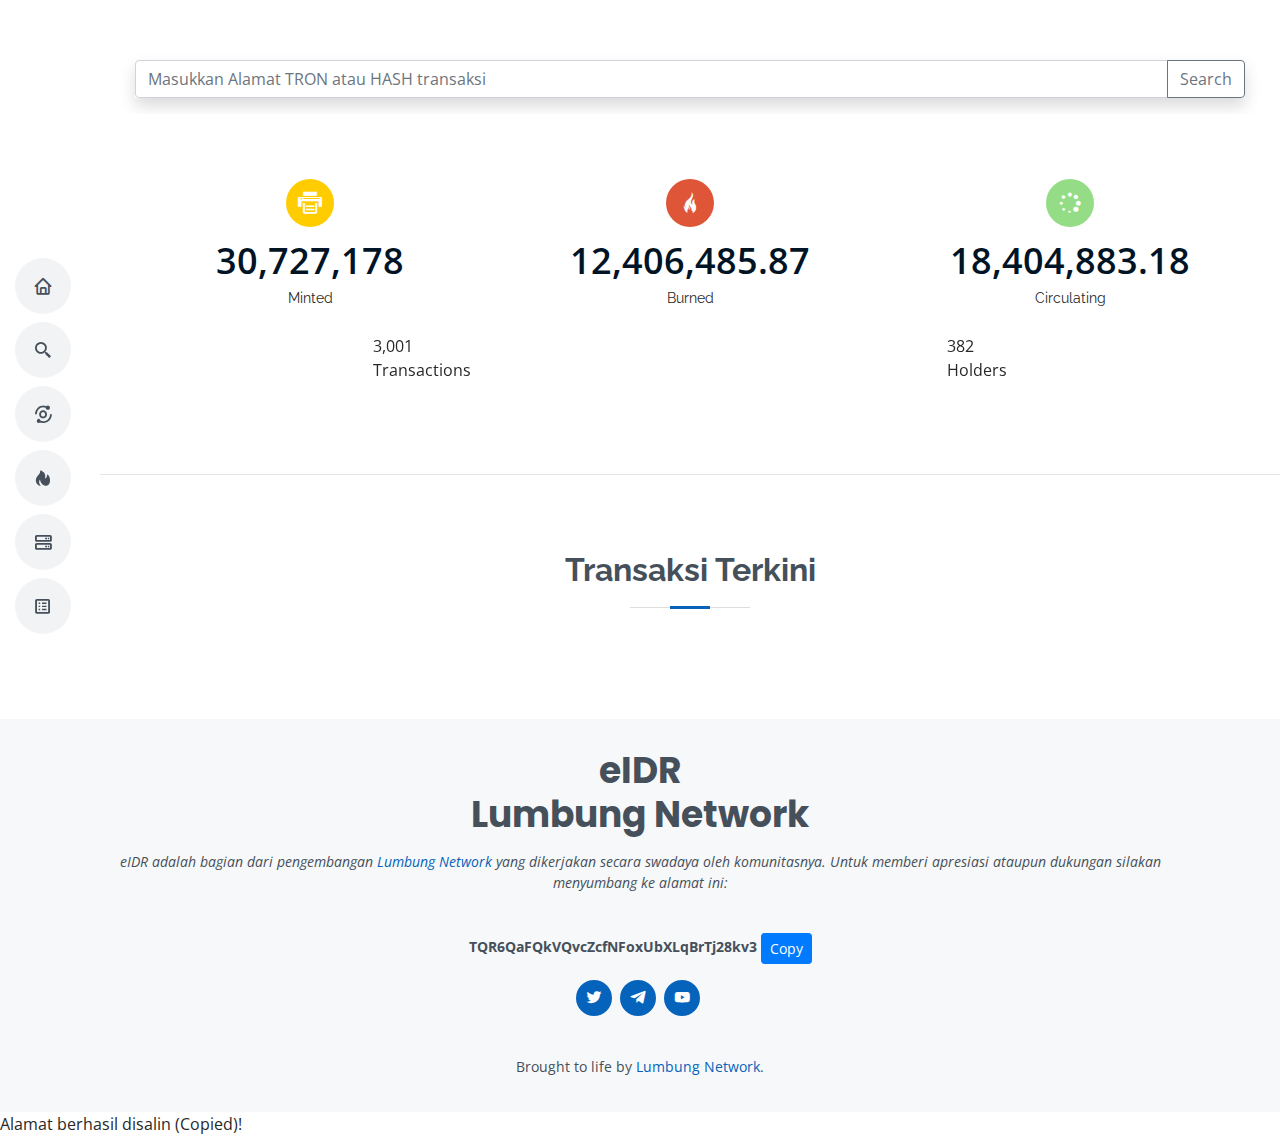
==== explorer.html @ 2676a9ac "initial commit full doc" ====
<!DOCTYPE html>
<html lang="en">

<head>
    <meta charset="utf-8">
    <meta content="width=device-width, initial-scale=1.0" name="viewport">

    <title>Portfolio Details - Personal Bootstrap Template</title>
    <meta content="" name="descriptison">
    <meta content="" name="keywords">

    <!-- Favicons -->
    <link href="assets/img/favicon.png" rel="icon">
    <link href="assets/img/apple-touch-icon.png" rel="apple-touch-icon">

    <!-- Google Fonts -->
    <link
        href="https://fonts.googleapis.com/css?family=Open+Sans:300,300i,400,400i,600,600i,700,700i|Raleway:300,300i,400,400i,500,500i,600,600i,700,700i|Poppins:300,300i,400,400i,500,500i,600,600i,700,700i"
        rel="stylesheet">

    <!-- Vendor CSS Files -->
    <link href="assets/vendor/bootstrap/css/bootstrap.min.css" rel="stylesheet">
    <link href="assets/vendor/icofont/icofont.min.css" rel="stylesheet">
    <link href="assets/vendor/boxicons/css/boxicons.min.css" rel="stylesheet">
    <link href="assets/vendor/aos/aos.css" rel="stylesheet">

    <!-- Template Main CSS File -->
    <link href="assets/css/style.css" rel="stylesheet">

    
</head>

<body>

    <!-- Mobile nav toggle button -->
    <button type="button" class="mobile-nav-toggle d-xl-none"><i class="icofont-navigation-menu"></i></button>
    
    <!-- Header -->
    <header id="header" class="d-flex flex-column justify-content-center">
    
        <nav class="nav-menu">
            <ul>
                <li><a href="index.html"><i class="bx bx-home"></i> <span>Tentang eIDR</span></a></li>
                <li><a href="#facts"><i class="bx bx-search-alt-2"></i> <span>blockchain explorer</span></a></li>
                <li><a href="#transactionList"><i class="bx bx-analyse"></i> <span>transaksi terkini</span></a></li>
                <li><a href="#redeem"><i class="bx bxs-hot"></i> <span>redeem eIDR</span></a></li>
                <li><a href="#services"><i class="bx bx-server"></i> <span>fitur eIDR</span></a></li>
                <li><a href="#audit"><i class="bx bx-spreadsheet"></i> <span>laporan audit</span></a></li>
            </ul>
        </nav><!-- .nav-menu -->
    
    </header><!-- End Header -->

    <main id="main">

        <!-- search bar -->
        <section class="search-bar pb-0">
            <div class="container mt-0 mb-0">
                <div class="shadow input-group mb-3">
                    <input type="text" id="search-input" class="form-control" placeholder="Masukkan Alamat TRON atau HASH transaksi"
                        aria-label="Recipient's username" aria-describedby="button-addon2">
                    <div class="input-group-append">
                        <button class="btn btn-outline-secondary" type="button" id="search-button" data-toggle="modal" data-target="#searchModal">Search</button>
                    </div>
                </div>
            </div>
        </section>
        
        <!-- Numbers -->
        <section id="facts" class="facts">
            <div class="container" data-aos="fade-up">
        
                <div class="row">
        
                    <div class="col-lg-4 col-md-6">
                        <div class="count-box">
                            <i class="icofont-printer" style="background: #ffcc00"></i>
                            <span id="minted" data-toggle="counter-up">41,523,214</span>
                            <p>Minted</p>
                        </div>
                    </div>
        
                    <div class="col-lg-4 col-md-6">
                        <div class="count-box">
                            <i class="icofont-fire-burn" style="background: #de5637"></i>
                            <span id="burned" data-toggle="counter-up">16,765,521.45</span>
                            <p>Burned</p>
                        </div>
                    </div>
        
                    <div class="col-lg-4 col-md-6">
                        <div class="count-box">
                            <i class="icofont-spinner" style="background: #94dd86"></i>
                            <span id="circulating" data-toggle="counter-up">24,871,463.76</span>
                            <p>Circulating</p>
                        </div>
                    </div>
                </div>
        
                <div class="container-fluid">
                    <div class="row justify-content-around">
        
                        <div class="col-xs-6">
                            <div class="count-box-small">
                                <span id="transactions" data-toggle="counter-up">4,056</span>
                                <p>Transactions</p>
                            </div>
                        </div>
        
                        <div class="col-xs-6">
                            <div class="count-box-small">
                                <span id="holders" data-toggle="counter-up">516</span>
                                <p>Holders</p>
                            </div>
                        </div>
                    </div>
                </div>
        
            </div>
        </section><!-- End Facts Section --><hr>
        
        <section>
        
            <div class="container">
                <div class="row section-title justify-content-center">
                    <h2>Transaksi Terkini</h3>
        
                </div>
        
                <div class="flex-row">
                    <div class="list-group" id="transactionList">
        
                    </div>
                </div>
        
            </div>
        </section>
    
    </main><!-- End #main -->
    
    <!-- ======= Footer ======= -->
    <footer id="footer">
        <div class="container">
            <h3>eIDR<br>Lumbung Network</h3>
            <p>eIDR adalah bagian dari pengembangan <a href="https://lumbung.network/">Lumbung Network</a> yang dikerjakan
                secara
                swadaya oleh komunitasnya. Untuk memberi apresiasi ataupun dukungan silakan menyumbang ke alamat ini:
                <br> </p>
            <strong><span id="donateAddress">TQR6QaFQkVQvcZcfNFoxUbXLqBrTj28kv3</span></strong>
            <button id="copy-btn" type="button" class="btn btn-primary btn-sm">Copy</button>
            <div class="social-links mt-3">
                <a href="https://twitter.com/lumbungnetwork" class="twitter"><i class="bx bxl-twitter"></i></a>
                <a href="https.t.me/eidrsupport" class="telegram"><i class="bx bxl-telegram"></i></a>
                <a href="https://www.youtube.com/channel/UCG8PJWqvFq7naqhmjj75eqA" class="youtube"><i class="bx bxl-youtube"></i></a>
                
            </div>
            <div class="copyright">
                Brought to life by <a href="https://lumbung.network/">Lumbung Network</a>.
            </div>
        </div>
    </footer><!-- End Footer -->

    <!-- Snackbar -->
    <div id="snackbar">Alamat berhasil disalin (Copied)!</div>
    <!-- End Snackbar -->

    </main><!-- End #main -->

    <a href="#" class="back-to-top"><i class="bx bx-up-arrow-alt"></i></a>
    <div id="preloader"></div>

    <!-- Modal -->
    <div class="modal fade" id="searchModal" tabindex="-1" role="dialog" aria-labelledby="exampleModalCenterTitle"
        aria-hidden="true">
        <div class="modal-dialog modal-dialog-centered" role="document">
            <div class="modal-content">
                <div class="modal-header">
                    <h6 class="modal-title" id="modal-title"><small>Modal title</small></h5>
                    <button type="button" class="close" data-dismiss="modal" aria-label="Close">
                        <span aria-hidden="true">&times;</span>
                    </button>
                </div>
                <div class="modal-body">
                    ...
                </div>
                <div class="modal-footer">
                    <button type="button" class="btn btn-secondary" data-dismiss="modal">Keluar</button>
                </div>
            </div>
        </div>
    </div>

    <!-- Vendor JS Files -->
    <script src="assets/vendor/jquery/jquery.min.js"></script>
    <script src="assets/vendor/bootstrap/js/bootstrap.bundle.min.js"></script>
    <script src="assets/vendor/jquery.easing/jquery.easing.min.js"></script>
    <script src="assets/vendor/php-email-form/validate.js"></script>
    <script src="assets/vendor/waypoints/jquery.waypoints.min.js"></script>
    <script src="assets/vendor/counterup/counterup.min.js"></script>
    <script src="assets/vendor/isotope-layout/isotope.pkgd.min.js"></script>
    <script src="assets/vendor/venobox/venobox.min.js"></script>
    <script src="assets/vendor/owl.carousel/owl.carousel.min.js"></script>
    <script src="assets/vendor/typed.js/typed.min.js"></script>
    <script src="assets/vendor/aos/aos.js"></script>

    <!-- Template Main JS File -->
    <script src="assets/js/main.js"></script>

</body>

</html>
---- assets/css/style.css ----
/**
* Template Name: MyResume - v2.1.0
* Template URL: https://bootstrapmade.com/free-html-bootstrap-template-my-resume/
* Author: BootstrapMade.com
* License: https://bootstrapmade.com/license/
*/

/*--------------------------------------------------------------
# General
--------------------------------------------------------------*/
body {
  font-family: "Open Sans", sans-serif;
  color: #272829;
}

a {
  color: #0563bb;
}

a:hover {
  color: #067ded;
  text-decoration: none;
}

h1, h2, h3, h4, h5, h6 {
  font-family: "Raleway", sans-serif;
}

/*--------------------------------------------------------------
# Back to top button
--------------------------------------------------------------*/
.back-to-top {
  position: fixed;
  display: none;
  width: 40px;
  height: 40px;
  border-radius: 50px;
  right: 15px;
  bottom: 15px;
  background: #0563bb;
  color: #fff;
  transition: display 0.5s ease-in-out;
  z-index: 99999;
}

.back-to-top i {
  font-size: 24px;
  position: absolute;
  top: 7px;
  left: 8px;
}

.back-to-top:hover {
  color: #fff;
  background: #0678e3;
  transition: background 0.2s ease-in-out;
}

/*--------------------------------------------------------------
# Preloader
--------------------------------------------------------------*/
#preloader {
  position: fixed;
  top: 0;
  left: 0;
  right: 0;
  bottom: 0;
  z-index: 9999;
  overflow: hidden;
  background: #fff;
}

#preloader:before {
  content: "";
  position: fixed;
  top: calc(50% - 30px);
  left: calc(50% - 30px);
  border: 6px solid #0563bb;
  border-top-color: #fff;
  border-bottom-color: #fff;
  border-radius: 50%;
  width: 60px;
  height: 60px;
  -webkit-animation: animate-preloader 1s linear infinite;
  animation: animate-preloader 1s linear infinite;
}

@-webkit-keyframes animate-preloader {
  0% {
    transform: rotate(0deg);
  }
  100% {
    transform: rotate(360deg);
  }
}

@keyframes animate-preloader {
  0% {
    transform: rotate(0deg);
  }
  100% {
    transform: rotate(360deg);
  }
}

/*--------------------------------------------------------------
# Disable aos animation delay on mobile devices
--------------------------------------------------------------*/
@media screen and (max-width: 768px) {
  [data-aos-delay] {
    transition-delay: 0 !important;
  }
}

/*--------------------------------------------------------------
# Header
--------------------------------------------------------------*/
#header {
  position: fixed;
  top: 0;
  left: 0;
  bottom: 0;
  z-index: 9997;
  transition: all 0.5s;
  padding: 15px;
  overflow-y: auto;
}

@media (max-width: 992px) {
  #header {
    width: 300px;
    background: #fff;
    border-right: 1px solid #e6e9ec;
    left: -300px;
  }
}

@media (min-width: 992px) {
  #main {
    margin-left: 100px;
  }
}

/*--------------------------------------------------------------
# Navigation Menu
--------------------------------------------------------------*/
/* Desktop Navigation */
.nav-menu * {
  margin: 0;
  padding: 0;
  list-style: none;
}

.nav-menu > ul > li {
  position: relative;
  white-space: nowrap;
}

.nav-menu a {
  display: flex;
  align-items: center;
  color: #45505b;
  padding: 10px 18px;
  margin-bottom: 8px;
  transition: 0.3s;
  font-size: 15px;
  border-radius: 50px;
  background: #f2f3f5;
  height: 56px;
  width: 100%;
  overflow: hidden;
  transition: 0.3s;
}

.nav-menu a i {
  font-size: 20px;
}

.nav-menu a span {
  padding: 0 5px 0 7px;
  color: #45505b;
}

@media (min-width: 992px) {
  .nav-menu a {
    width: 56px;
  }
  .nav-menu a span {
    display: none;
    color: #fff;
  }
}

.nav-menu a:hover, .nav-menu .active > a, .nav-menu li:hover > a {
  color: #fff;
  background: #0563bb;
}

.nav-menu a:hover span, .nav-menu .active > a span, .nav-menu li:hover > a span {
  color: #fff;
}

.nav-menu a:hover, .nav-menu li:hover > a {
  width: 100%;
  color: #fff;
}

.nav-menu a:hover span, .nav-menu li:hover > a span {
  display: block;
}

/* Mobile Navigation */
.mobile-nav-toggle {
  position: fixed;
  right: 15px;
  top: 15px;
  z-index: 9998;
  border: 0;
  background: none;
  font-size: 24px;
  transition: all 0.4s;
  outline: none !important;
  line-height: 1;
  cursor: pointer;
  text-align: right;
}

.mobile-nav-toggle i {
  color: #45505b;
}

.mobile-nav-active {
  overflow: hidden;
}

.mobile-nav-active #header {
  left: 0;
}

.mobile-nav-active .mobile-nav-toggle i {
  color: #0563bb;
}

/*--------------------------------------------------------------
# Hero Section
--------------------------------------------------------------*/
#hero {
  width: 100%;
  height: 100vh;
  background: url("../img/eIDR-hero-bg.png") top right no-repeat;
  background-size: cover;
  position: relative;
}

@media (min-width: 992px) {
  #hero {
    padding-left: 160px;
  }
}

#hero:before {
  content: "";
  background: rgba(255, 255, 255, 0.3);
  position: absolute;
  bottom: 0;
  top: 0;
  left: 0;
  right: 0;
}

#hero h1 {
  margin-top: 0;
  font-size: 64px;
  font-weight: 700;
  line-height: 65px;
  color: #45505b;
}

#hero p {
  color: #45505b;
  margin: 15px 0 0 0;
  font-size: 26px;
  font-family: "Poppins", sans-serif;
}

#hero p span {
  color: #0563bb;
  letter-spacing: 1px;
}

#hero .container .action-buttons a {
    margin: 20px 15px 10px 5px;
    
  }

@media (max-width: 992px) {
  #hero {
    text-align: center;
  }

  #hero .container {
    position: absolute;
    top: 40px;
  }
  

  #hero h1 {
    font-size: 32px;
    line-height: 36px;
  }
  #hero p {
    margin-top: 10px;
    font-size: 20px;
    line-height: 24px;
  }
  
}

/*--------------------------------------------------------------
# Sections General
--------------------------------------------------------------*/
section {
  padding: 60px 0;
  overflow: hidden;
}

section img {
  display: block;
  margin: auto;
}

.section-title {
  text-align: center;
  padding-bottom: 30px;
}

.section-title h2 {
  font-size: 32px;
  font-weight: bold;
  margin-bottom: 20px;
  padding-bottom: 20px;
  position: relative;
  color: #45505b;
}

.section-title h2::before {
  content: '';
  position: absolute;
  display: block;
  width: 120px;
  height: 1px;
  background: #ddd;
  bottom: 1px;
  left: calc(50% - 60px);
}

.section-title h2::after {
  content: '';
  position: absolute;
  display: block;
  width: 40px;
  height: 3px;
  background: #0563bb;
  bottom: 0;
  left: calc(50% - 20px);
}

.section-title p {
  margin-bottom: 0;
}

/*--------------------------------------------------------------
# About
--------------------------------------------------------------*/
.about .content h3 {
  font-weight: 700;
  font-size: 26px;
  color: #728394;
}

.about .content ul {
  list-style: none;
  padding: 0;
}

.about .content ul li {
  padding-bottom: 10px;
}

.about .content ul i {
  font-size: 20px;
  padding-right: 2px;
  color: #0563bb;
}

.about .content p:last-child {
  margin-bottom: 0;
}

/*--------------------------------------------------------------
# Facts
--------------------------------------------------------------*/
.facts .count-box {
  padding: 30px 30px 25px 30px;
  margin-top: 30px;
  width: 100%;
  position: relative;
  text-align: center;
  background: #fff;
}

.facts .count-box i {
  position: absolute;
  top: -25px;
  left: 50%;
  transform: translateX(-50%);
  font-size: 24px;
  background: #0563bb;
  padding: 12px;
  color: #fff;
  border-radius: 50px;
}

.facts .count-box span {
  font-size: 36px;
  display: block;
  font-weight: 600;
  color: #011426;
}

.facts .count-box p {
  padding: 0;
  margin: 0;
  font-family: "Raleway", sans-serif;
  font-size: 14px;
}

/*--------------------------------------------------------------
# Mechanism
--------------------------------------------------------------*/
#mechanism img {
  width: 100%;
  margin: auto;
}

/*--------------------------------------------------------------
# Services
--------------------------------------------------------------*/
.services .icon-box {
  text-align: center;
  padding: 70px 20px 80px 20px;
  transition: all ease-in-out 0.3s;
  background: #fff;
  box-shadow: 0px 5px 90px 0px rgba(110, 123, 131, 0.05);
}

.services .icon-box .icon {
  margin: 0 auto;
  width: 100px;
  height: 100px;
  display: flex;
  align-items: center;
  justify-content: center;
  transition: ease-in-out 0.3s;
  position: relative;
}

.services .icon-box .icon i {
  font-size: 36px;
  transition: 0.5s;
  position: relative;
}

.services .icon-box .icon svg {
  position: absolute;
  top: 0;
  left: 0;
}

.services .icon-box .icon svg path {
  transition: 0.5s;
  fill: #f5f5f5;
}

.services .icon-box h4 {
  font-weight: 600;
  margin: 10px 0 15px 0;
  font-size: 22px;
}

.services .icon-box h4 a {
  color: #45505b;
  transition: ease-in-out 0.3s;
}

.services .icon-box p {
  line-height: 24px;
  font-size: 14px;
  margin-bottom: 0;
}

.services .icon-box:hover {
  border-color: #fff;
  box-shadow: 0px 0 35px 0 rgba(0, 0, 0, 0.08);
}

.services .iconbox-blue i {
  color: #47aeff;
}

.services .iconbox-blue:hover .icon i {
  color: #fff;
}

.services .iconbox-blue:hover .icon path {
  fill: #47aeff;
}

.services .iconbox-orange i {
  color: #ffa76e;
}

.services .iconbox-orange:hover .icon i {
  color: #fff;
}

.services .iconbox-orange:hover .icon path {
  fill: #ffa76e;
}

.services .iconbox-pink i {
  color: #e80368;
}

.services .iconbox-pink:hover .icon i {
  color: #fff;
}

.services .iconbox-pink:hover .icon path {
  fill: #e80368;
}

.services .iconbox-yellow i {
  color: #ffbb2c;
}

.services .iconbox-yellow:hover .icon i {
  color: #fff;
}

.services .iconbox-yellow:hover .icon path {
  fill: #ffbb2c;
}

.services .iconbox-red i {
  color: #ff5828;
}

.services .iconbox-red:hover .icon i {
  color: #fff;
}

.services .iconbox-red:hover .icon path {
  fill: #ff5828;
}

.services .iconbox-teal i {
  color: #11dbcf;
}

.services .iconbox-teal:hover .icon i {
  color: #fff;
}

.services .iconbox-teal:hover .icon path {
  fill: #11dbcf;
}

/*--------------------------------------------------------------
# Testimonials
--------------------------------------------------------------*/
.testimonials .section-header {
  margin-bottom: 40px;
}

.testimonials .testimonial-item {
  text-align: center;
}

.testimonials .testimonial-item .testimonial-img {
  width: 120px;
  border-radius: 50%;
  border: 4px solid #fff;
  margin: 0 auto;
}

.testimonials .testimonial-item h3 {
  font-size: 20px;
  font-weight: bold;
  margin: 10px 0 5px 0;
  color: #111;
}

.testimonials .testimonial-item h4 {
  font-size: 14px;
  color: #999;
  margin: 0 0 15px 0;
}

.testimonials .testimonial-item .quote-icon-left, .testimonials .testimonial-item .quote-icon-right {
  color: #90c8fc;
  font-size: 26px;
}

.testimonials .testimonial-item .quote-icon-left {
  display: inline-block;
  left: -5px;
  position: relative;
}

.testimonials .testimonial-item .quote-icon-right {
  display: inline-block;
  right: -5px;
  position: relative;
  top: 10px;
}

.testimonials .testimonial-item p {
  font-style: italic;
  margin: 0 auto 15px auto;
}

.testimonials .owl-nav, .testimonials .owl-dots {
  margin-top: 5px;
  text-align: center;
}

.testimonials .owl-dot {
  display: inline-block;
  margin: 0 5px;
  width: 12px;
  height: 12px;
  border-radius: 50%;
  background-color: #ddd !important;
}

.testimonials .owl-dot.active {
  background-color: #0563bb !important;
}

@media (min-width: 992px) {
  .testimonials .testimonial-item p {
    width: 80%;
  }
}

/*--------------------------------------------------------------
# Contact
--------------------------------------------------------------*/
.contact .info {
  width: 100%;
  background: #fff;
}

.contact .info i {
  font-size: 20px;
  color: #0563bb;
  float: left;
  width: 44px;
  height: 44px;
  background: #eef7ff;
  display: flex;
  justify-content: center;
  align-items: center;
  border-radius: 50px;
  transition: all 0.3s ease-in-out;
}

.contact .info h4 {
  padding: 0 0 0 60px;
  font-size: 22px;
  font-weight: 600;
  margin-bottom: 5px;
  color: #45505b;
}

.contact .info p {
  padding: 0 0 0 60px;
  margin-bottom: 0;
  font-size: 14px;
  color: #728394;
}

.contact .info .email, .contact .info .phone {
  margin-top: 40px;
}

.contact .info .email:hover i, .contact .info .address:hover i, .contact .info .phone:hover i {
  background: #0563bb;
  color: #fff;
}

.contact .php-email-form {
  width: 100%;
  background: #fff;
}

.contact .php-email-form .form-group {
  padding-bottom: 8px;
}

.contact .php-email-form .validate {
  display: none;
  color: red;
  margin: 0 0 15px 0;
  font-weight: 400;
  font-size: 13px;
}

.contact .php-email-form .error-message {
  display: none;
  color: #fff;
  background: #ed3c0d;
  text-align: left;
  padding: 15px;
  font-weight: 600;
}

.contact .php-email-form .error-message br + br {
  margin-top: 25px;
}

.contact .php-email-form .sent-message {
  display: none;
  color: #fff;
  background: #18d26e;
  text-align: center;
  padding: 15px;
  font-weight: 600;
}

.contact .php-email-form .loading {
  display: none;
  background: #fff;
  text-align: center;
  padding: 15px;
}

.contact .php-email-form .loading:before {
  content: "";
  display: inline-block;
  border-radius: 50%;
  width: 24px;
  height: 24px;
  margin: 0 10px -6px 0;
  border: 3px solid #18d26e;
  border-top-color: #eee;
  -webkit-animation: animate-loading 1s linear infinite;
  animation: animate-loading 1s linear infinite;
}

.contact .php-email-form input, .contact .php-email-form textarea {
  border-radius: 4px;
  box-shadow: none;
  font-size: 14px;
}

.contact .php-email-form input {
  height: 44px;
}

.contact .php-email-form textarea {
  padding: 10px 12px;
}

.contact .php-email-form button[type="submit"] {
  background: #0563bb;
  border: 0;
  padding: 10px 35px;
  color: #fff;
  transition: 0.4s;
  border-radius: 50px;
}

.contact .php-email-form button[type="submit"]:hover {
  background: #0678e3;
}

@-webkit-keyframes animate-loading {
  0% {
    transform: rotate(0deg);
  }
  100% {
    transform: rotate(360deg);
  }
}

@keyframes animate-loading {
  0% {
    transform: rotate(0deg);
  }
  100% {
    transform: rotate(360deg);
  }
}

/*--------------------------------------------------------------
# Portfolio Details
--------------------------------------------------------------*/
.portfolio-details {
  padding: 40px 0;
}

.portfolio-details .portfolio-title {
  font-size: 26px;
  font-weight: 700;
  margin-bottom: 20px;
}

.portfolio-details .portfolio-details-carousel .owl-nav, .portfolio-details .portfolio-details-carousel .owl-dots {
  margin-top: 5px;
  text-align: center;
}

.portfolio-details .portfolio-details-carousel .owl-dot {
  display: inline-block;
  margin: 0 5px;
  width: 12px;
  height: 12px;
  border-radius: 50%;
  background-color: #ddd !important;
}

.portfolio-details .portfolio-details-carousel .owl-dot.active {
  background-color: #0563bb !important;
}

.portfolio-details .portfolio-info {
  padding-top: 45px;
}

.portfolio-details .portfolio-info h3 {
  font-size: 22px;
  font-weight: 400;
  margin-bottom: 20px;
}

.portfolio-details .portfolio-info ul {
  list-style: none;
  padding: 0;
  font-size: 15px;
}

.portfolio-details .portfolio-info ul li + li {
  margin-top: 10px;
}

.portfolio-details .portfolio-info p {
  font-size: 15px;
  padding: 15px 0 0 0;
}

@media (max-width: 992px) {
  .portfolio-details .portfolio-info {
    padding-top: 20px;
  }
}

/*--------------------------------------------------------------
# Footer
--------------------------------------------------------------*/
#footer {
  background: #f7f8f9;
  color: #45505b;
  font-size: 14px;
  text-align: center;
  padding: 30px 0;
}

#footer h3 {
  font-size: 36px;
  font-weight: 700;
  position: relative;
  font-family: "Poppins", sans-serif;
  padding: 0;
  margin: 0 0 15px 0;
}

#footer p {
  font-size: 15;
  font-style: italic;
  padding: 0;
  margin: 0 0 40px 0;
}

#footer .social-links {
  margin: 0 0 40px 0;
}

#footer .social-links a {
  font-size: 18px;
  display: inline-block;
  background: #0563bb;
  color: #fff;
  line-height: 1;
  padding: 8px 0;
  margin-right: 4px;
  border-radius: 50%;
  text-align: center;
  width: 36px;
  height: 36px;
  transition: 0.3s;
}

#footer .social-links a:hover {
  background: #0678e3;
  color: #fff;
  text-decoration: none;
}

#footer .copyright {
  margin: 0 0 5px 0;
}

#footer .credits {
  font-size: 13px;
}
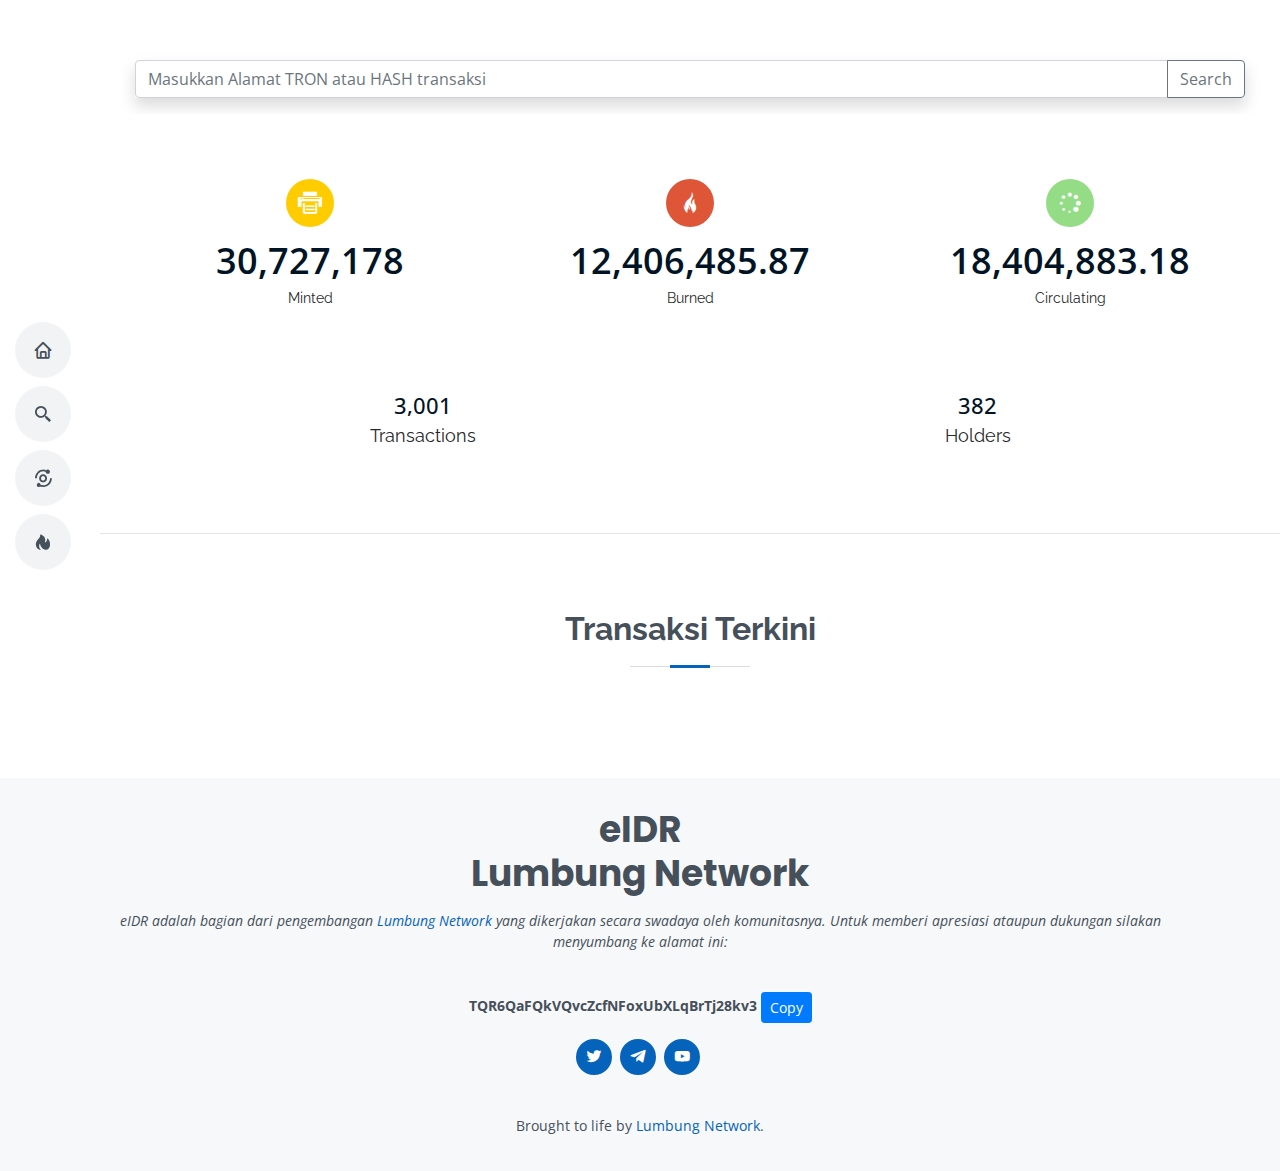
==== commit d8349c22: "cleaning repo, ready to remote" ====
--- a/explorer.html
+++ b/explorer.html
@@ -5,9 +5,9 @@
     <meta charset="utf-8">
     <meta content="width=device-width, initial-scale=1.0" name="viewport">
 
-    <title>Portfolio Details - Personal Bootstrap Template</title>
-    <meta content="" name="descriptison">
-    <meta content="" name="keywords">
+    <title>eIDR & LMB Explorer</title>
+    <meta content="Blockchain Explorer untuk token eIDR dan LMB dari Lumbung Network" name="description">
+    <meta content="blockchain, explorer, token, eIDR, LMB, Lumbung" name="keywords">
 
     <!-- Favicons -->
     <link href="assets/img/favicon.png" rel="icon">
@@ -41,11 +41,10 @@
         <nav class="nav-menu">
             <ul>
                 <li><a href="index.html"><i class="bx bx-home"></i> <span>Tentang eIDR</span></a></li>
-                <li><a href="#facts"><i class="bx bx-search-alt-2"></i> <span>blockchain explorer</span></a></li>
-                <li><a href="#transactionList"><i class="bx bx-analyse"></i> <span>transaksi terkini</span></a></li>
-                <li><a href="#redeem"><i class="bx bxs-hot"></i> <span>redeem eIDR</span></a></li>
-                <li><a href="#services"><i class="bx bx-server"></i> <span>fitur eIDR</span></a></li>
-                <li><a href="#audit"><i class="bx bx-spreadsheet"></i> <span>laporan audit</span></a></li>
+                <li><a href="#search-input"><i class="bx bx-search-alt-2"></i> <span>blockchain explorer</span></a></li>
+                <li><a href="#recentTransactions"><i class="bx bx-analyse"></i> <span>transaksi terkini</span></a></li>
+                <li><a href="index.html#redeem"><i class="bx bxs-hot"></i> <span>redeem eIDR</span></a></li>
+                
             </ul>
         </nav><!-- .nav-menu -->
     
@@ -119,7 +118,7 @@
             </div>
         </section><!-- End Facts Section --><hr>
         
-        <section>
+        <section id="recent-transactions">
         
             <div class="container">
                 <div class="row section-title justify-content-center">
@@ -174,8 +173,8 @@
         aria-hidden="true">
         <div class="modal-dialog modal-dialog-centered" role="document">
             <div class="modal-content">
-                <div class="modal-header">
-                    <h6 class="modal-title" id="modal-title"><small>Modal title</small></h5>
+                <div class="container-fluid modal-header overflow-auto">
+                    <p class="text-break modal-title" id="modal-title">Modal title</p>
                     <button type="button" class="close" data-dismiss="modal" aria-label="Close">
                         <span aria-hidden="true">&times;</span>
                     </button>
@@ -194,13 +193,8 @@
     <script src="assets/vendor/jquery/jquery.min.js"></script>
     <script src="assets/vendor/bootstrap/js/bootstrap.bundle.min.js"></script>
     <script src="assets/vendor/jquery.easing/jquery.easing.min.js"></script>
-    <script src="assets/vendor/php-email-form/validate.js"></script>
     <script src="assets/vendor/waypoints/jquery.waypoints.min.js"></script>
     <script src="assets/vendor/counterup/counterup.min.js"></script>
-    <script src="assets/vendor/isotope-layout/isotope.pkgd.min.js"></script>
-    <script src="assets/vendor/venobox/venobox.min.js"></script>
-    <script src="assets/vendor/owl.carousel/owl.carousel.min.js"></script>
-    <script src="assets/vendor/typed.js/typed.min.js"></script>
     <script src="assets/vendor/aos/aos.js"></script>
 
     <!-- Template Main JS File -->
--- a/assets/css/style.css
+++ b/assets/css/style.css
@@ -1,13 +1,4 @@
-/**
-* Template Name: MyResume - v2.1.0
-* Template URL: https://bootstrapmade.com/free-html-bootstrap-template-my-resume/
-* Author: BootstrapMade.com
-* License: https://bootstrapmade.com/license/
-*/
-
-/*--------------------------------------------------------------
-# General
---------------------------------------------------------------*/
+/* General */
 body {
   font-family: "Open Sans", sans-serif;
   color: #272829;
@@ -26,9 +17,7 @@
   font-family: "Raleway", sans-serif;
 }
 
-/*--------------------------------------------------------------
-# Back to top button
---------------------------------------------------------------*/
+/* Back to top button */
 .back-to-top {
   position: fixed;
   display: none;
@@ -56,9 +45,7 @@
   transition: background 0.2s ease-in-out;
 }
 
-/*--------------------------------------------------------------
-# Preloader
---------------------------------------------------------------*/
+/* Preloader */
 #preloader {
   position: fixed;
   top: 0;
@@ -103,18 +90,14 @@
   }
 }
 
-/*--------------------------------------------------------------
-# Disable aos animation delay on mobile devices
---------------------------------------------------------------*/
+/* disable aos animation on mobile */
 @media screen and (max-width: 768px) {
   [data-aos-delay] {
     transition-delay: 0 !important;
   }
 }
 
-/*--------------------------------------------------------------
-# Header
---------------------------------------------------------------*/
+/* header */
 #header {
   position: fixed;
   top: 0;
@@ -141,9 +124,7 @@
   }
 }
 
-/*--------------------------------------------------------------
-# Navigation Menu
---------------------------------------------------------------*/
+/* navigation */
 /* Desktop Navigation */
 .nav-menu * {
   margin: 0;
@@ -241,9 +222,7 @@
   color: #0563bb;
 }
 
-/*--------------------------------------------------------------
-# Hero Section
---------------------------------------------------------------*/
+/* hero section */
 #hero {
   width: 100%;
   height: 100vh;
@@ -316,9 +295,7 @@
   
 }
 
-/*--------------------------------------------------------------
-# Sections General
---------------------------------------------------------------*/
+/* sections */
 section {
   padding: 60px 0;
   overflow: hidden;
@@ -369,9 +346,13 @@
   margin-bottom: 0;
 }
 
-/*--------------------------------------------------------------
-# About
---------------------------------------------------------------*/
+@media (max-width: 992px) {
+  #facts {
+    padding-top: 10px;
+  }
+}
+
+/* about */
 .about .content h3 {
   font-weight: 700;
   font-size: 26px;
@@ -397,12 +378,11 @@
   margin-bottom: 0;
 }
 
-/*--------------------------------------------------------------
-# Facts
---------------------------------------------------------------*/
+/* facts */
 .facts .count-box {
   padding: 30px 30px 25px 30px;
   margin-top: 30px;
+  margin-bottom: 30px;
   width: 100%;
   position: relative;
   text-align: center;
@@ -435,17 +415,36 @@
   font-size: 14px;
 }
 
-/*--------------------------------------------------------------
-# Mechanism
---------------------------------------------------------------*/
+.facts .count-box-small {
+  padding: 15px 15px 8px 15px;
+  margin-top: 10px;
+  width: 100%;
+  position: relative;
+  text-align: center;
+  background: #fff;
+}
+
+.facts .count-box-small span {
+  font-size: 22px;
+  display: block;
+  font-weight: 500;
+  color: #011426;
+}
+
+.facts .count-box-small p {
+  padding: 0;
+  margin: 0;
+  font-family: "Raleway", sans-serif;
+  font-size: 18px;
+}
+
+/* mechanism */
 #mechanism img {
   width: 100%;
   margin: auto;
 }
 
-/*--------------------------------------------------------------
-# Services
---------------------------------------------------------------*/
+/* services */
 .services .icon-box {
   text-align: center;
   padding: 70px 20px 80px 20px;
@@ -576,299 +575,8 @@
   fill: #11dbcf;
 }
 
-/*--------------------------------------------------------------
-# Testimonials
---------------------------------------------------------------*/
-.testimonials .section-header {
-  margin-bottom: 40px;
-}
-
-.testimonials .testimonial-item {
-  text-align: center;
-}
-
-.testimonials .testimonial-item .testimonial-img {
-  width: 120px;
-  border-radius: 50%;
-  border: 4px solid #fff;
-  margin: 0 auto;
-}
-
-.testimonials .testimonial-item h3 {
-  font-size: 20px;
-  font-weight: bold;
-  margin: 10px 0 5px 0;
-  color: #111;
-}
-
-.testimonials .testimonial-item h4 {
-  font-size: 14px;
-  color: #999;
-  margin: 0 0 15px 0;
-}
-
-.testimonials .testimonial-item .quote-icon-left, .testimonials .testimonial-item .quote-icon-right {
-  color: #90c8fc;
-  font-size: 26px;
-}
-
-.testimonials .testimonial-item .quote-icon-left {
-  display: inline-block;
-  left: -5px;
-  position: relative;
-}
-
-.testimonials .testimonial-item .quote-icon-right {
-  display: inline-block;
-  right: -5px;
-  position: relative;
-  top: 10px;
-}
-
-.testimonials .testimonial-item p {
-  font-style: italic;
-  margin: 0 auto 15px auto;
-}
-
-.testimonials .owl-nav, .testimonials .owl-dots {
-  margin-top: 5px;
-  text-align: center;
-}
-
-.testimonials .owl-dot {
-  display: inline-block;
-  margin: 0 5px;
-  width: 12px;
-  height: 12px;
-  border-radius: 50%;
-  background-color: #ddd !important;
-}
-
-.testimonials .owl-dot.active {
-  background-color: #0563bb !important;
-}
-
-@media (min-width: 992px) {
-  .testimonials .testimonial-item p {
-    width: 80%;
-  }
-}
-
-/*--------------------------------------------------------------
-# Contact
---------------------------------------------------------------*/
-.contact .info {
-  width: 100%;
-  background: #fff;
-}
-
-.contact .info i {
-  font-size: 20px;
-  color: #0563bb;
-  float: left;
-  width: 44px;
-  height: 44px;
-  background: #eef7ff;
-  display: flex;
-  justify-content: center;
-  align-items: center;
-  border-radius: 50px;
-  transition: all 0.3s ease-in-out;
-}
-
-.contact .info h4 {
-  padding: 0 0 0 60px;
-  font-size: 22px;
-  font-weight: 600;
-  margin-bottom: 5px;
-  color: #45505b;
-}
-
-.contact .info p {
-  padding: 0 0 0 60px;
-  margin-bottom: 0;
-  font-size: 14px;
-  color: #728394;
-}
-
-.contact .info .email, .contact .info .phone {
-  margin-top: 40px;
-}
-
-.contact .info .email:hover i, .contact .info .address:hover i, .contact .info .phone:hover i {
-  background: #0563bb;
-  color: #fff;
-}
-
-.contact .php-email-form {
-  width: 100%;
-  background: #fff;
-}
-
-.contact .php-email-form .form-group {
-  padding-bottom: 8px;
-}
-
-.contact .php-email-form .validate {
-  display: none;
-  color: red;
-  margin: 0 0 15px 0;
-  font-weight: 400;
-  font-size: 13px;
-}
-
-.contact .php-email-form .error-message {
-  display: none;
-  color: #fff;
-  background: #ed3c0d;
-  text-align: left;
-  padding: 15px;
-  font-weight: 600;
-}
-
-.contact .php-email-form .error-message br + br {
-  margin-top: 25px;
-}
-
-.contact .php-email-form .sent-message {
-  display: none;
-  color: #fff;
-  background: #18d26e;
-  text-align: center;
-  padding: 15px;
-  font-weight: 600;
-}
-
-.contact .php-email-form .loading {
-  display: none;
-  background: #fff;
-  text-align: center;
-  padding: 15px;
-}
-
-.contact .php-email-form .loading:before {
-  content: "";
-  display: inline-block;
-  border-radius: 50%;
-  width: 24px;
-  height: 24px;
-  margin: 0 10px -6px 0;
-  border: 3px solid #18d26e;
-  border-top-color: #eee;
-  -webkit-animation: animate-loading 1s linear infinite;
-  animation: animate-loading 1s linear infinite;
-}
-
-.contact .php-email-form input, .contact .php-email-form textarea {
-  border-radius: 4px;
-  box-shadow: none;
-  font-size: 14px;
-}
-
-.contact .php-email-form input {
-  height: 44px;
-}
-
-.contact .php-email-form textarea {
-  padding: 10px 12px;
-}
-
-.contact .php-email-form button[type="submit"] {
-  background: #0563bb;
-  border: 0;
-  padding: 10px 35px;
-  color: #fff;
-  transition: 0.4s;
-  border-radius: 50px;
-}
-
-.contact .php-email-form button[type="submit"]:hover {
-  background: #0678e3;
-}
-
-@-webkit-keyframes animate-loading {
-  0% {
-    transform: rotate(0deg);
-  }
-  100% {
-    transform: rotate(360deg);
-  }
-}
-
-@keyframes animate-loading {
-  0% {
-    transform: rotate(0deg);
-  }
-  100% {
-    transform: rotate(360deg);
-  }
-}
-
-/*--------------------------------------------------------------
-# Portfolio Details
---------------------------------------------------------------*/
-.portfolio-details {
-  padding: 40px 0;
-}
-
-.portfolio-details .portfolio-title {
-  font-size: 26px;
-  font-weight: 700;
-  margin-bottom: 20px;
-}
-
-.portfolio-details .portfolio-details-carousel .owl-nav, .portfolio-details .portfolio-details-carousel .owl-dots {
-  margin-top: 5px;
-  text-align: center;
-}
-
-.portfolio-details .portfolio-details-carousel .owl-dot {
-  display: inline-block;
-  margin: 0 5px;
-  width: 12px;
-  height: 12px;
-  border-radius: 50%;
-  background-color: #ddd !important;
-}
-
-.portfolio-details .portfolio-details-carousel .owl-dot.active {
-  background-color: #0563bb !important;
-}
-
-.portfolio-details .portfolio-info {
-  padding-top: 45px;
-}
-
-.portfolio-details .portfolio-info h3 {
-  font-size: 22px;
-  font-weight: 400;
-  margin-bottom: 20px;
-}
-
-.portfolio-details .portfolio-info ul {
-  list-style: none;
-  padding: 0;
-  font-size: 15px;
-}
-
-.portfolio-details .portfolio-info ul li + li {
-  margin-top: 10px;
-}
-
-.portfolio-details .portfolio-info p {
-  font-size: 15px;
-  padding: 15px 0 0 0;
-}
-
-@media (max-width: 992px) {
-  .portfolio-details .portfolio-info {
-    padding-top: 20px;
-  }
-}
-
-/*--------------------------------------------------------------
-# Footer
---------------------------------------------------------------*/
+
+/* footer */
 #footer {
   background: #f7f8f9;
   color: #45505b;
@@ -925,3 +633,52 @@
 #footer .credits {
   font-size: 13px;
 }
+
+
+
+/* Snackbar */
+/* The snackbar - position it at the bottom and in the middle of the screen */
+#snackbar {
+  visibility: hidden; /* Hidden by default. Visible on click */
+  min-width: 250px; /* Set a default minimum width */
+  margin-left: -125px; /* Divide value of min-width by 2 */
+  background-color: #333; /* Black background color */
+  color: #fff; /* White text color */
+  text-align: center; /* Centered text */
+  border-radius: 2px; /* Rounded borders */
+  padding: 16px; /* Padding */
+  position: fixed; /* Sit on top of the screen */
+  z-index: 1; /* Add a z-index if needed */
+  left: 50%; /* Center the snackbar */
+  bottom: 25%; /* distance from the bottom */
+}
+
+/* Show the snackbar when clicking on a button (class added with JavaScript) */
+#snackbar.show {
+  visibility: visible; /* Show the snackbar */
+  /* Add animation: Take 0.5 seconds to fade in and out the snackbar.
+  However, delay the fade out process for 2.5 seconds */
+  -webkit-animation: fadein 0.5s, fadeout 0.5s 2.5s;
+  animation: fadein 0.5s, fadeout 0.5s 2.5s;
+}
+
+/* Animations to fade the snackbar in and out */
+@-webkit-keyframes fadein {
+  from {bottom: 0; opacity: 0;}
+  to {bottom: 25%; opacity: 1;}
+}
+
+@keyframes fadein {
+  from {bottom: 0; opacity: 0;}
+  to {bottom: 25%; opacity: 1;}
+}
+
+@-webkit-keyframes fadeout {
+  from {bottom: 25%; opacity: 1;}
+  to {bottom: 0; opacity: 0;}
+}
+
+@keyframes fadeout {
+  from {bottom: 25%; opacity: 1;}
+  to {bottom: 0; opacity: 0;}
+}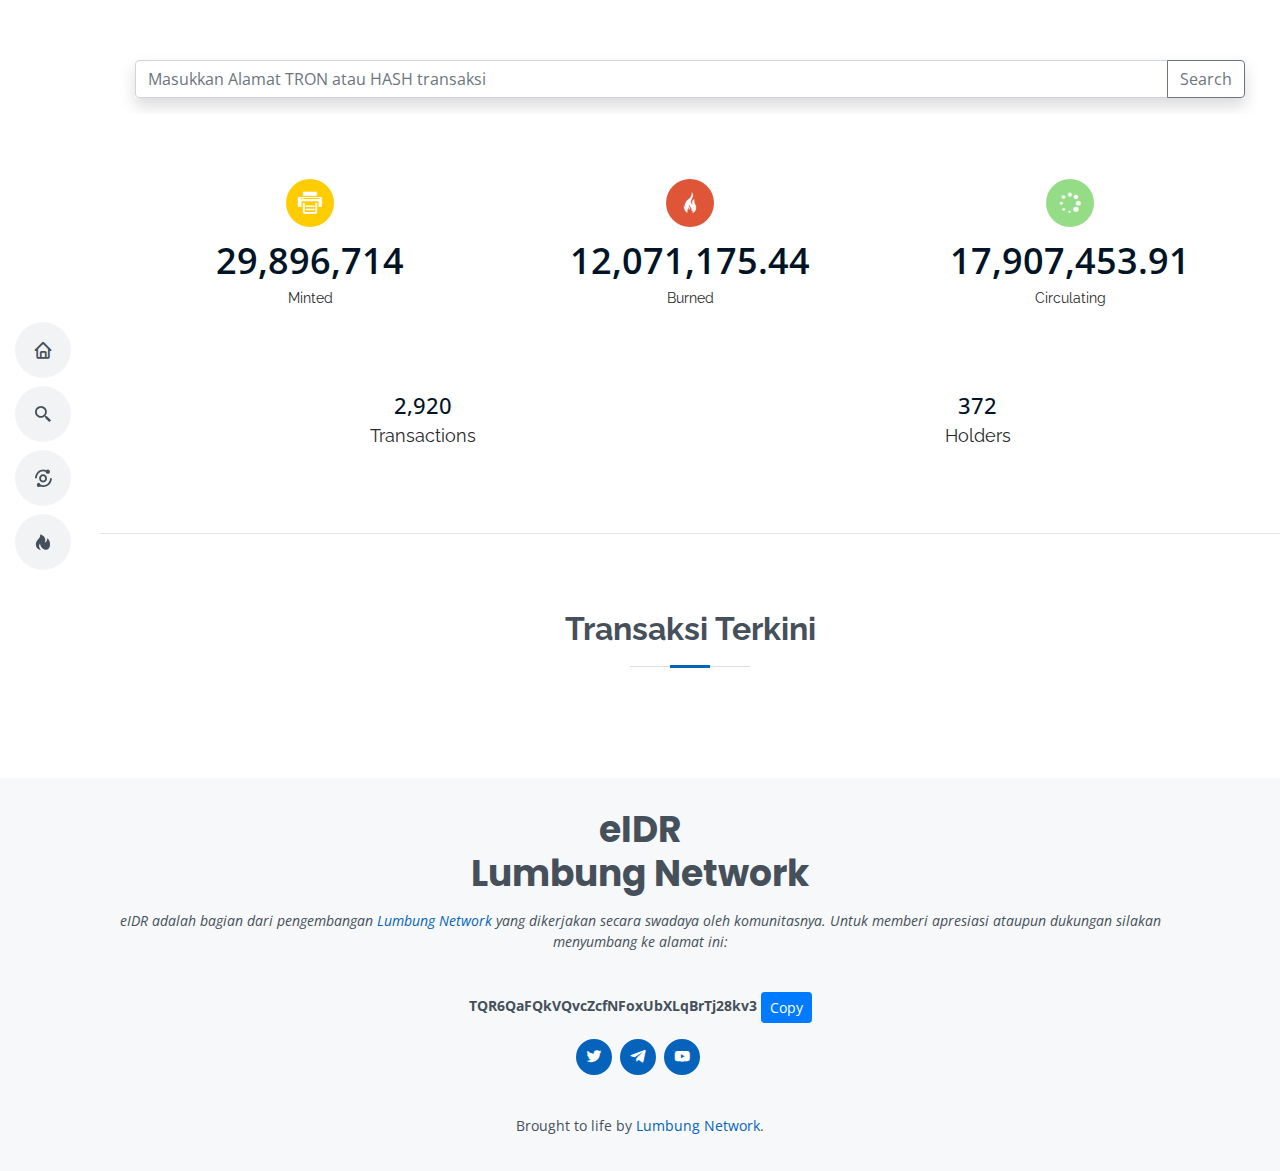
==== commit 9437a8ea: "adding Redeem page and push function to remote DB" ====
--- a/explorer.html
+++ b/explorer.html
@@ -163,8 +163,6 @@
     <div id="snackbar">Alamat berhasil disalin (Copied)!</div>
     <!-- End Snackbar -->
 
-    </main><!-- End #main -->
-
     <a href="#" class="back-to-top"><i class="bx bx-up-arrow-alt"></i></a>
     <div id="preloader"></div>
 
--- a/assets/css/style.css
+++ b/assets/css/style.css
@@ -95,6 +95,26 @@
   [data-aos-delay] {
     transition-delay: 0 !important;
   }
+}
+
+/* Redeem Form */
+.card {
+  max-width: 780px;
+  padding: 20px;
+  margin-bottom: 60px;
+}
+
+#form-wrapper {
+  max-width: 768px;
+  padding: 20px;
+}
+
+#verify-stockist-vendor {
+  display: none;
+}
+
+#form-umum {
+  display: none;
 }
 
 /* header */
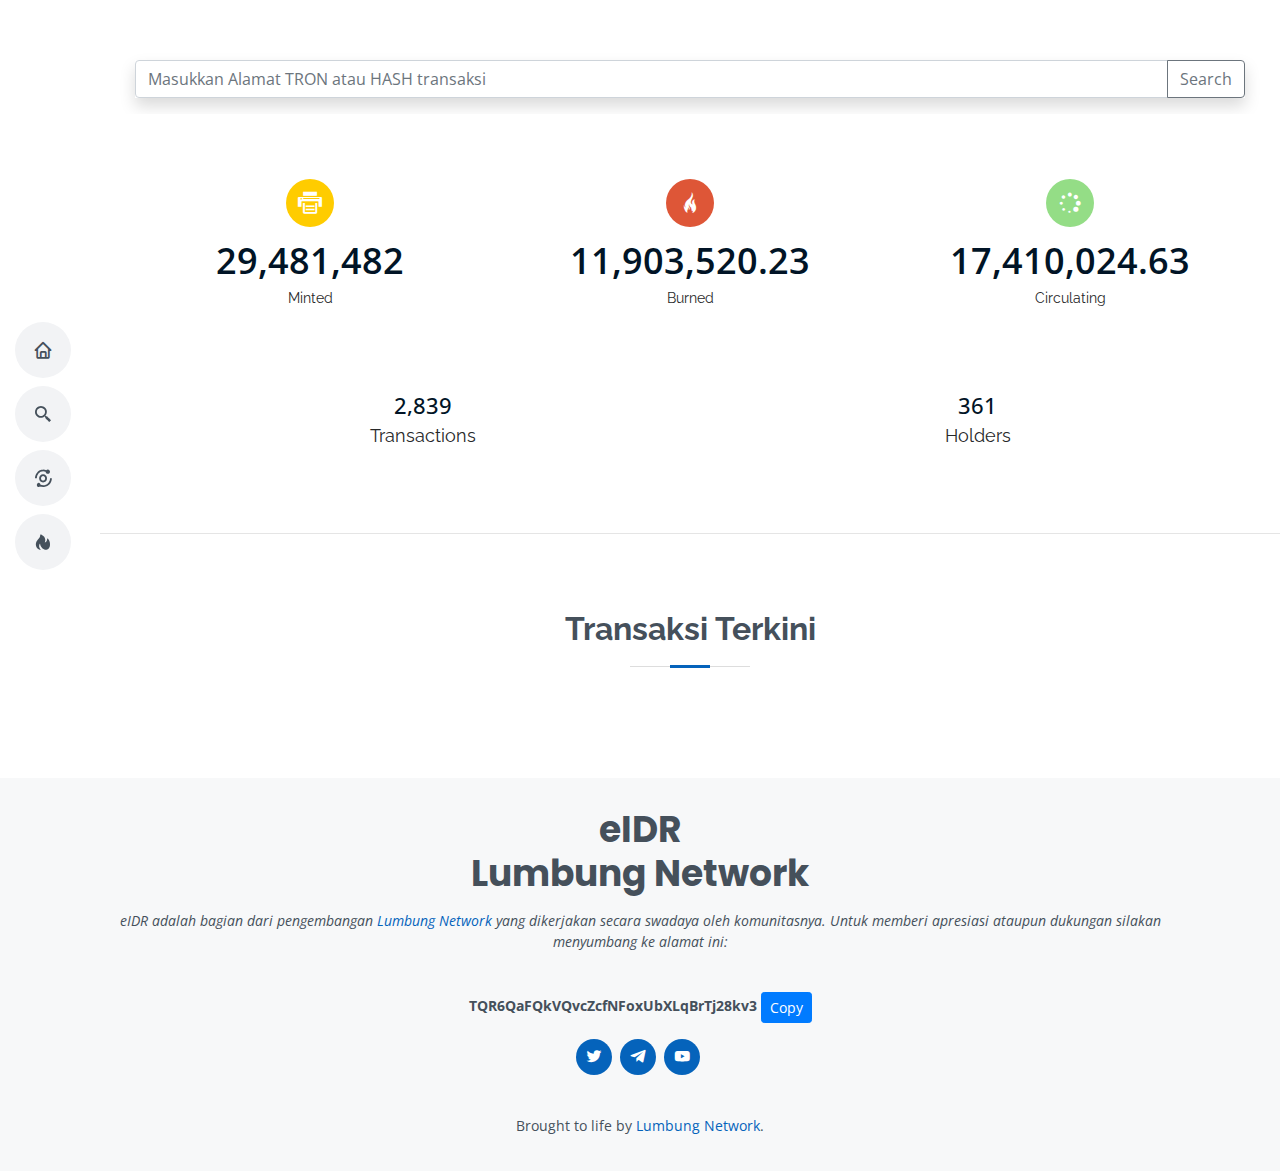
==== commit 349fd4f9: "hot fix on redeem function" ====
--- a/explorer.html
+++ b/explorer.html
@@ -42,7 +42,7 @@
             <ul>
                 <li><a href="index.html"><i class="bx bx-home"></i> <span>Tentang eIDR</span></a></li>
                 <li><a href="#search-input"><i class="bx bx-search-alt-2"></i> <span>blockchain explorer</span></a></li>
-                <li><a href="#recentTransactions"><i class="bx bx-analyse"></i> <span>transaksi terkini</span></a></li>
+                <li><a href="#recent-transactions"><i class="bx bx-analyse"></i> <span>transaksi terkini</span></a></li>
                 <li><a href="index.html#redeem"><i class="bx bxs-hot"></i> <span>redeem eIDR</span></a></li>
                 
             </ul>
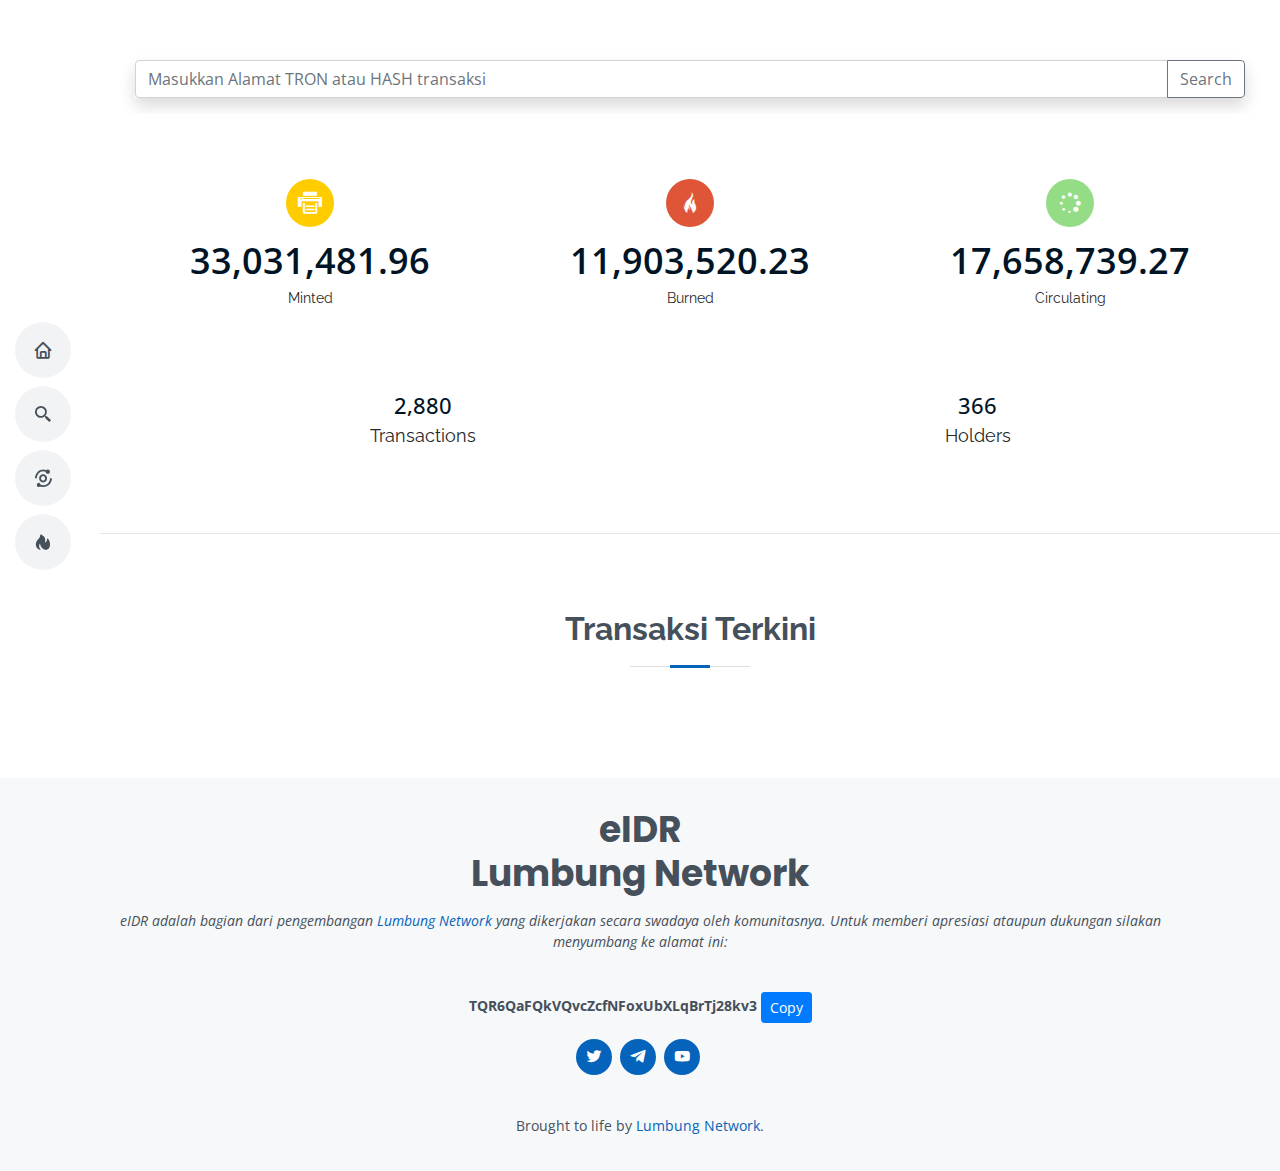
==== commit 763e4d70: "optimizing counters" ====
--- a/explorer.html
+++ b/explorer.html
@@ -74,7 +74,8 @@
                     <div class="col-lg-4 col-md-6">
                         <div class="count-box">
                             <i class="icofont-printer" style="background: #ffcc00"></i>
-                            <span id="minted" data-toggle="counter-up">41,523,214</span>
+                            <span id="minted" data-toggle="counter-up">46,523,214.03</span>
+                            <span class="d-none" id="minted-ghost">41,523,214</span>
                             <p>Minted</p>
                         </div>
                     </div>
@@ -83,6 +84,7 @@
                         <div class="count-box">
                             <i class="icofont-fire-burn" style="background: #de5637"></i>
                             <span id="burned" data-toggle="counter-up">16,765,521.45</span>
+                            <span class="d-none" id="burned-ghost" >16,765,521.45</span>
                             <p>Burned</p>
                         </div>
                     </div>
--- a/assets/css/style.css
+++ b/assets/css/style.css
@@ -109,12 +109,13 @@
   padding: 20px;
 }
 
-#verify-stockist-vendor {
+#verify-stockist-vendor, #form-umum, #prosedur-burning, #verifikasi-hash, #finalSubmit {
   display: none;
 }
 
-#form-umum {
-  display: none;
+#burningAddress {
+  font-family: 'Courier New', Courier, monospace;
+  font-weight: 200;
 }
 
 /* header */
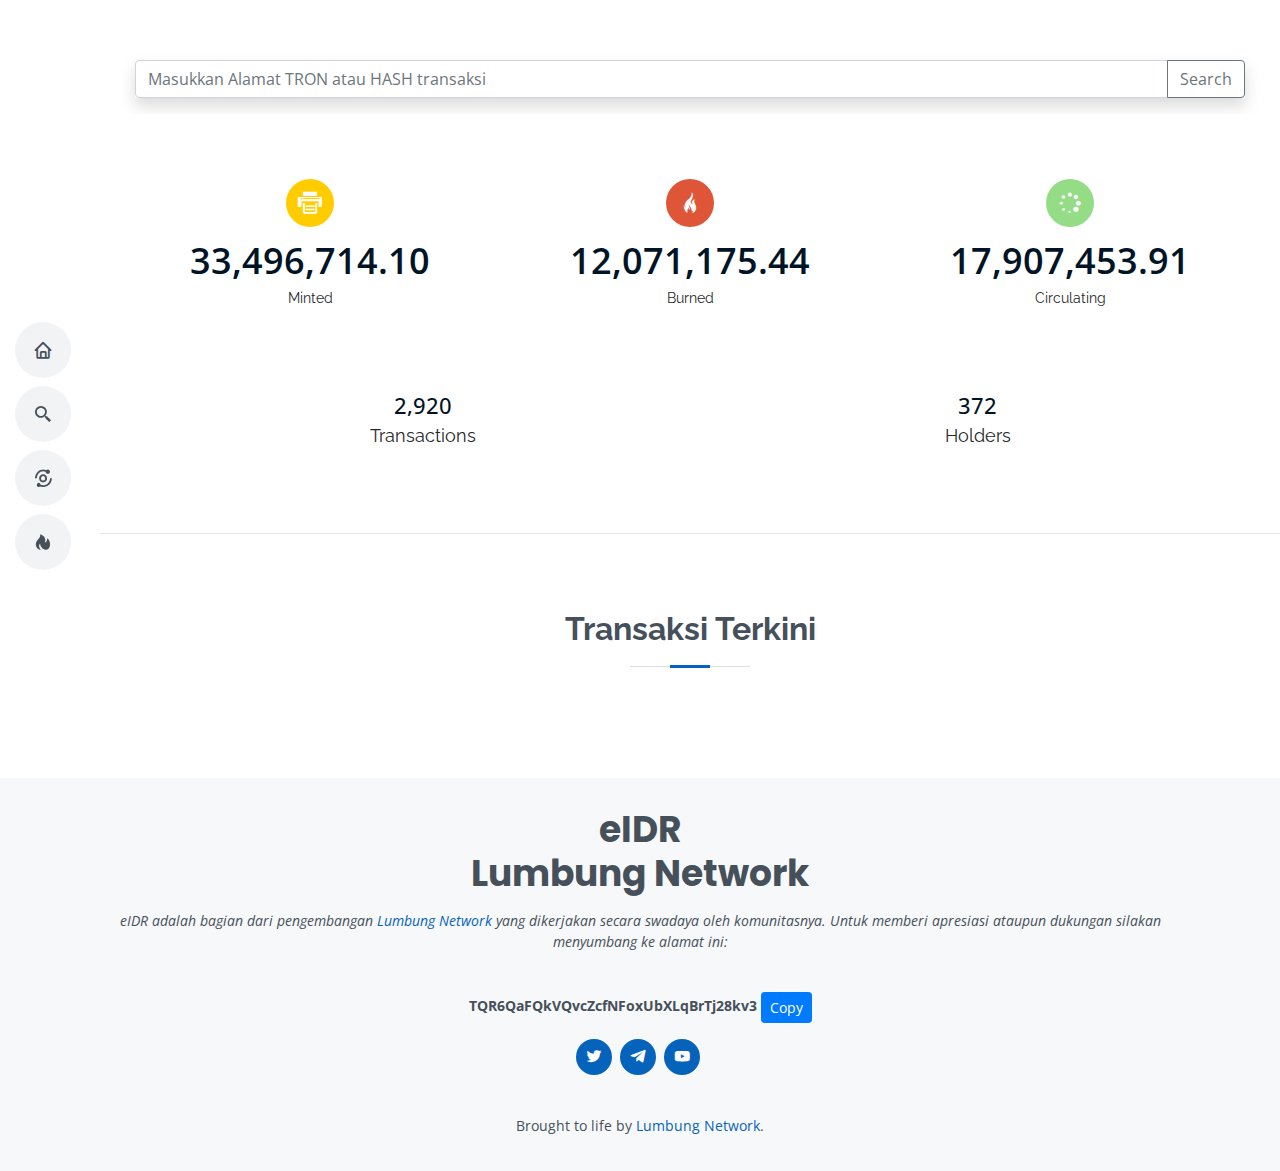
==== commit fbd07e87: "hotfix on tronweb error messages" ====
--- a/explorer.html
+++ b/explorer.html
@@ -75,7 +75,6 @@
                         <div class="count-box">
                             <i class="icofont-printer" style="background: #ffcc00"></i>
                             <span id="minted" data-toggle="counter-up">46,523,214.03</span>
-                            <span class="d-none" id="minted-ghost">41,523,214</span>
                             <p>Minted</p>
                         </div>
                     </div>
@@ -84,7 +83,6 @@
                         <div class="count-box">
                             <i class="icofont-fire-burn" style="background: #de5637"></i>
                             <span id="burned" data-toggle="counter-up">16,765,521.45</span>
-                            <span class="d-none" id="burned-ghost" >16,765,521.45</span>
                             <p>Burned</p>
                         </div>
                     </div>
--- a/assets/css/style.css
+++ b/assets/css/style.css
@@ -109,7 +109,7 @@
   padding: 20px;
 }
 
-#verify-stockist-vendor, #form-umum, #prosedur-burning, #verifikasi-hash, #finalSubmit {
+#verify-stockist-vendor, #form-umum, #prosedur-burning, #verifikasi-hash, #finalSubmit, #tronweb-enabled {
   display: none;
 }
 
